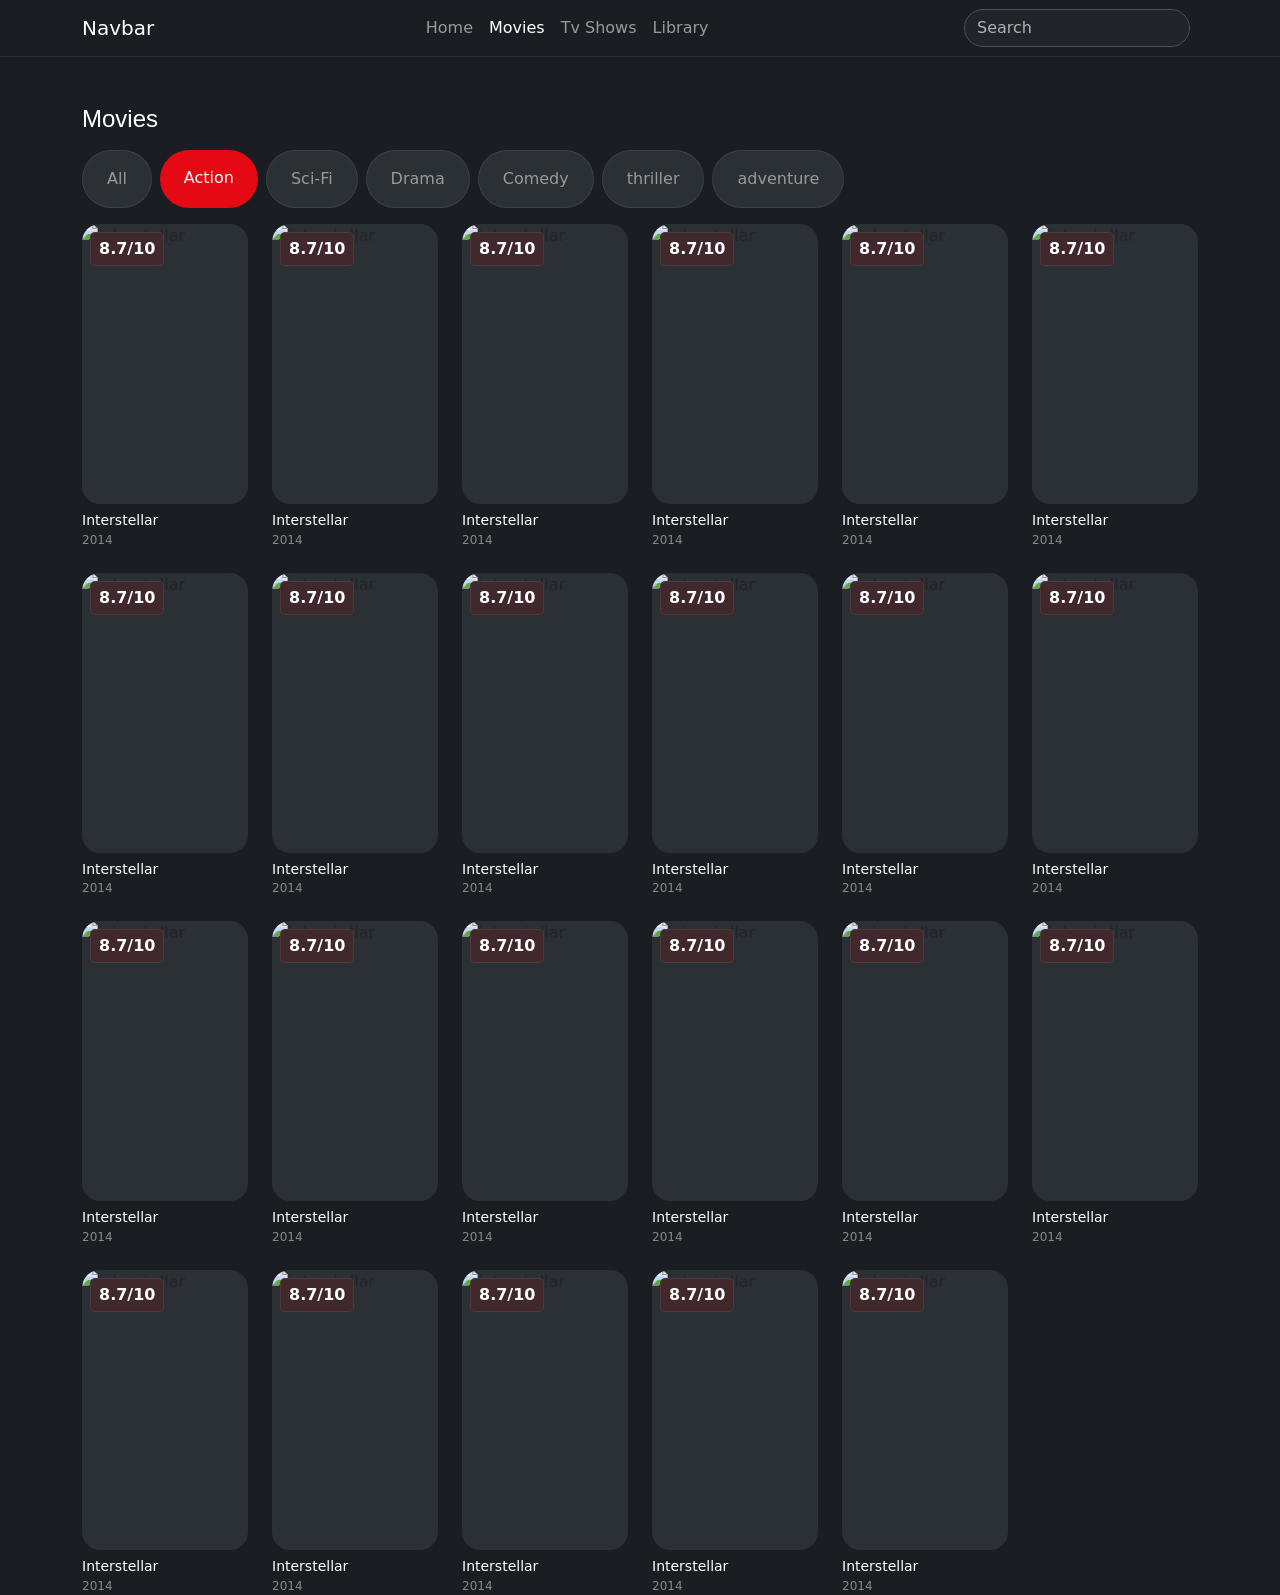
==== action.html @ 00d68ae0 "feat:add movie fillter and animation" ====
<!DOCTYPE html>
<html lang="en">
<head>
    <meta charset="UTF-8">
    <meta name="viewport" content="width=device-width, initial-scale=1.0">
    <link href="https://cdn.jsdelivr.net/npm/bootstrap@5.3.8/dist/css/bootstrap.min.css" rel="stylesheet" integrity="sha384-sRIl4kxILFvY47J16cr9ZwB07vP4J8+LH7qKQnuqkuIAvNWLzeN8tE5YBujZqJLB" crossorigin="anonymous">
    <link rel="stylesheet" href="css/style.css">
    <title>action-movies</title>
</head>
<body>
    <nav class="navbar navbar-expand-lg bg-dark" data-bs-theme="dark">
        <div class="container">
            <a class="navbar-brand" href="#">Navbar</a>
            <button class="navbar-toggler" type="button" data-bs-toggle="collapse" data-bs-target="#navbarSupportedContent" aria-controls="navbarSupportedContent" aria-expanded="false" aria-label="Toggle navigation">
            <span class="navbar-toggler-icon"></span>
            </button>
            <div class="collapse navbar-collapse" id="navbarSupportedContent">
            <ul class="navbar-nav mx-auto mb-2 mb-lg-0">
                <li class="nav-item">
                <a class="nav-link " aria-current="page" href="#">Home</a>
                </li>
                <li class="nav-item">
                <a class="nav-link active" href="#">Movies</a>
                </li>
                <li class="nav-item">
                <a class="nav-link" href="#">Tv Shows</a>
                </li>
                <li class="nav-item">
                <a class="nav-link" href="#">Library</a>
                </li>
                
            </ul>
            <form class="d-flex" role="search">
                <input class="form-control rounded-5 me-2" type="search" placeholder="Search" aria-label="Search"/>
            </form>
            </div>
        </div>
    </nav>
    <section>
        <div class="container pt-5">
            <h3 class="mb-3">Movies</h3>
            <div class="links-movies d-flex gap-2 flex-wrap mb-3">
                <a href="index.html" class="btn  rounded-pill px-4 py-3">All</a>
                <a href="action.html" class="btn active rounded-pill px-4 py-3">Action</a>
                <a href="scifi.html" class="btn rounded-pill px-4 py-3">Sci-Fi</a>
                <a href="drama.html" class="btn rounded-pill px-4 py-3">Drama</a>
                <a href="comedy.html" class="btn rounded-pill px-4 py-3">Comedy</a>
                <a href="thriller.html" class="btn rounded-pill px-4 py-3">thriller</a>
                <a href="adventure.html" class="btn rounded-pill px-4 py-3">adventure</a>
            </div>
            <div class="row g-4">
                <div class="col-6 col-md-4 col-lg-3 col-xl-2">
                    <div class="movies-careds">
                        <div class="movies-postar">
                            <img src="https://tse3.mm.bing.net/th/id/OIP.5JK2aSf48x9m7tVUsGaCpQHaEK?r=0&pid=ImgDet&w=60&h=60&c=7&dpr=1.6&rs=1&o=7&rm=3" alt="interstellar">
                            <span class="movie-rating">
                        8.7/10
                    </span>
                        </div>
                            <h4>Interstellar</h4>
                <p>2014</p>
                    </div>
                </div>
                <div class="col-6 col-md-4 col-lg-3 col-xl-2">
                    <div class="movies-careds">
                        <div class="movies-postar">
                            <img src="https://tse4.mm.bing.net/th/id/OIP.UsW5VSVDLzUx2pAQoEf4ugHaEK?r=0&pid=ImgDet&w=474&h=266&rs=1&o=7&rm=3" alt="interstellar">
                            <span class="movie-rating">8.7/10</span>
                        </div>
                            <h4>Interstellar</h4>
                <p>2014</p>
                    </div>
                </div>
                <div class="col-6 col-md-4 col-lg-3 col-xl-2">
                    <div class="movies-careds">
                        <div class="movies-postar">
                            <img src="https://tse4.mm.bing.net/th/id/OIP.yiuTfZYtMragffp9pDQNPgHaD4?r=0&w=1200&h=628&rs=1&pid=ImgDetMain&o=7&rm=3" alt="interstellar">
                            <span class="movie-rating">8.7/10</span>
                        </div>
                            <h4>Interstellar</h4>
                <p>2014</p>
                    </div>
                </div>
                <div class="col-6 col-md-4 col-lg-3 col-xl-2">
                    <div class="movies-careds">
                        <div class="movies-postar">
                            <img src="https://tse1.mm.bing.net/th/id/OIP.Rjgmii1qBB8wGCne_no1OQHaDt?r=0&w=2160&h=1080&rs=1&pid=ImgDetMain&o=7&rm=3" alt="interstellar">
                            <span class="movie-rating">8.7/10</span>
                        </div>
                            <h4>Interstellar</h4>
                <p>2014</p>
                    </div>
                </div>
                <div class="col-6 col-md-4 col-lg-3 col-xl-2">
                    <div class="movies-careds">
                        <div class="movies-postar">
                            <img src="https://tse3.mm.bing.net/th/id/OIP.dqWnaVxfS3z62ogw1siW-wHaE8?r=0&w=628&h=419&rs=1&pid=ImgDetMain&o=7&rm=3" alt="interstellar">
                            <span class="movie-rating">8.7/10</span>
                        </div>
                            <h4>Interstellar</h4>
                <p>2014</p>
                    </div>
                </div>
                <div class="col-6 col-md-4 col-lg-3 col-xl-2">
                    <div class="movies-careds">
                        <div class="movies-postar">
                            <img src="https://i.pinimg.com/custom_covers/200x150/151011462444384588_1423623853.jpg" alt="interstellar">
                            <span class="movie-rating">8.7/10</span>
                        </div>
                            <h4>Interstellar</h4>
                <p>2014</p>
                    </div>
                </div>
                <div class="col-6 col-md-4 col-lg-3 col-xl-2">
                    <div class="movies-careds">
                        <div class="movies-postar">
                            <img src="https://tse3.mm.bing.net/th/id/OIP.U4SDSQsaGN6lxOhT_RWhtQHaEo?r=0&w=1920&h=1200&rs=1&pid=ImgDetMain&o=7&rm=3" alt="interstellar">
                            <span class="movie-rating">8.7/10</span>
                        </div>
                            <h4>Interstellar</h4>
                <p>2014</p>
                    </div>
                </div>
                <div class="col-6 col-md-4 col-lg-3 col-xl-2">
                    <div class="movies-careds">
                        <div class="movies-postar">
                            <img src="" alt="interstellar">
                            <span class="movie-rating">8.7/10</span>
                        </div>
                            <h4>Interstellar</h4>
                <p>2014</p>
                    </div>
                </div>
                <div class="col-6 col-md-4 col-lg-3 col-xl-2">
                    <div class="movies-careds">
                        <div class="movies-postar">
                            <img src="" alt="interstellar">
                            <span class="movie-rating">8.7/10</span>
                        </div>
                            <h4>Interstellar</h4>
                <p>2014</p>
                    </div>
                </div>
                <div class="col-6 col-md-4 col-lg-3 col-xl-2">
                    <div class="movies-careds">
                        <div class="movies-postar">
                            <img src="" alt="interstellar">
                            <span class="movie-rating">8.7/10</span>
                        </div>
                            <h4>Interstellar</h4>
                <p>2014</p>
                    </div>
                </div>
                <div class="col-6 col-md-4 col-lg-3 col-xl-2">
                    <div class="movies-careds">
                        <div class="movies-postar">
                            <img src="" alt="interstellar">
                            <span class="movie-rating">8.7/10</span>
                        </div>
                            <h4>Interstellar</h4>
                <p>2014</p>
                    </div>
                </div>
                <div class="col-6 col-md-4 col-lg-3 col-xl-2">
                    <div class="movies-careds">
                        <div class="movies-postar">
                            <img src="" alt="interstellar">
                            <span class="movie-rating">8.7/10</span>
                        </div>
                            <h4>Interstellar</h4>
                <p>2014</p>
                    </div>
                </div>
                <div class="col-6 col-md-4 col-lg-3 col-xl-2">
                    <div class="movies-careds">
                        <div class="movies-postar">
                            <img src="" alt="interstellar">
                            <span class="movie-rating">8.7/10</span>
                        </div>
                            <h4>Interstellar</h4>
                <p>2014</p>
                    </div>
                </div>
                <div class="col-6 col-md-4 col-lg-3 col-xl-2">
                    <div class="movies-careds">
                        <div class="movies-postar">
                            <img src="" alt="interstellar">
                            <span class="movie-rating">8.7/10</span>
                        </div>
                            <h4>Interstellar</h4>
                <p>2014</p>
                    </div>
                </div>
                <div class="col-6 col-md-4 col-lg-3 col-xl-2">
                    <div class="movies-careds">
                        <div class="movies-postar">
                            <img src="" alt="interstellar">
                            <span class="movie-rating">8.7/10</span>
                        </div>
                            <h4>Interstellar</h4>
                <p>2014</p>
                    </div>
                </div>
                <div class="col-6 col-md-4 col-lg-3 col-xl-2">
                    <div class="movies-careds">
                        <div class="movies-postar">
                            <img src="" alt="interstellar">
                            <span class="movie-rating">8.7/10</span>
                        </div>
                            <h4>Interstellar</h4>
                <p>2014</p>
                    </div>
                </div>
                <div class="col-6 col-md-4 col-lg-3 col-xl-2">
                    <div class="movies-careds">
                        <div class="movies-postar">
                            <img src="" alt="interstellar">
                            <span class="movie-rating">8.7/10</span>
                        </div>
                            <h4>Interstellar</h4>
                <p>2014</p>
                    </div>
                </div>
                <div class="col-6 col-md-4 col-lg-3 col-xl-2">
                    <div class="movies-careds">
                        <div class="movies-postar">
                            <img src="" alt="interstellar">
                            <span class="movie-rating">8.7/10</span>
                        </div>
                            <h4>Interstellar</h4>
                <p>2014</p>
                    </div>
                </div>
                <div class="col-6 col-md-4 col-lg-3 col-xl-2">
                    <div class="movies-careds">
                        <div class="movies-postar">
                            <img src="" alt="interstellar">
                            <span class="movie-rating">8.7/10</span>
                        </div>
                            <h4>Interstellar</h4>
                <p>2014</p>
                    </div>
                </div>
                <div class="col-6 col-md-4 col-lg-3 col-xl-2">
                    <div class="movies-careds">
                        <div class="movies-postar">
                            <img src="" alt="interstellar">
                            <span class="movie-rating">
                        8.7/10
                    </span>
                        </div>
                            <h4>Interstellar</h4>
                <p>2014</p>
                    </div>
                </div>
                <div class="col-6 col-md-4 col-lg-3 col-xl-2">
                    <div class="movies-careds">
                        <div class="movies-postar">
                            <img src="" alt="interstellar">
                            <span class="movie-rating">8.7/10</span>
                        </div>
                            <h4>Interstellar</h4>
                <p>2014</p>
                    </div>
                </div>
                <div class="col-6 col-md-4 col-lg-3 col-xl-2">
                    <div class="movies-careds">
                        <div class="movies-postar">
                            <img src="" alt="interstellar">
                            <span class="movie-rating">
                        8.7/10
                    </span>

                        </div>
                            <h4>Interstellar</h4>

                <p>2014</p>
                    </div>
                </div>
                    <div class="col-6 col-md-4 col-lg-3 col-xl-2">
                        <div class="movies-careds">
                            <div class="movies-postar">
                                <img src="" alt="interstellar">
                            <span class="movie-rating"> 8.7/10</span>
                        </div>
                            <h4>Interstellar</h4>
                <p>2014</p>
                    </div>
                </div>
            </div>
        </div>
    </section>
    <script src="https://cdn.jsdelivr.net/npm/bootstrap@5.3.8/dist/js/bootstrap.bundle.min.js" integrity="sha384-FKyoEForCGlyvwx9Hj09JcYn3nv7wiPVlz7YYwJrWVcXK/BmnVDxM+D2scQbITxI" crossorigin="anonymous"></script>
</body>
</html>
---- css/style.css ----
:root {
    --color-bg: #1a1d21;
    --color-bg-navbar: #1a1d21;
    --color-bg-card: #2b3035;
    --color-bg-icon: #40282d;
    --color-accent: #e50914;
    --color-text: #ffffff;
    --color-text-muted: #999999;
    --color-text-subtle: #888888;
    --color-border: #464c52;
    --color-border-soft: rgba(255, 255, 255, 0.08);
    --font-display: 'PP Right Grotesk', 'Clash Display', 'Arial Black', sans-serif;
    --font-body: -apple-system, BlinkMacSystemFont, 'Segoe UI', Roboto, Helvetica, Arial, sans-serif;
    --radius-sm: 10px;
    --radius-md: 18px;
    --radius-pill: 999px;
    --transition-base: all 0.3s ease;
    --shadow-card: 0 10px 30px rgba(0, 0, 0, 0.35);
}
body{
    background-color:var(--color-bg);
}
.navbar{
    background-color:var(--color-bg-navbar) !important;
    border-bottom:1px solid var(--color-border-soft);
}
.navbar a:hover{
    color:var(--color-accent) !important;
}
section h3{
    color:var(--color-text);
    font-family: var(--font-display);
    font-size:1.5rem;
}
section .links-movies a{
    color:var(--color-text-muted);
    background-color:var(--color-bg-card);
    border:1px solid var(--color-border-soft);
}
section .links-movies a.active{
    background-color:var(--color-accent) !important;
    color:var(--color-text);
    border:none;
}
section .links-movies a:hover{
    background-color:var(--color-accent) !important;
    color:var(--color-text) !important;
    border:none !important;
}
.movies-careds{
    cursor:pointer;
    opacity:0;
    transform:translateY(25px);
    animation:cardReveal .7s ease forwards;
}
@keyframes cardReveal {
    to{
        opacity:1;
        transform:translateY(0);
    }
}
.movies-postar{
    position:relative;
    width:100%;
    height:280px;
    overflow:hidden;
    border-radius:var(--radius-md);
    background-color:var(--color-bg-card);
    transition:transform .4s ease, box-shadow .4s ease;
}
.movies-postar img{
    width:100%;
    height:100%;
    object-fit: cover;
    display:block;
    transition:transform .6s ease, filter .6s ease;
}
.movies-postar::after{
    content:"";
    position:absolute;
    inset:0;
    background:linear-gradient(to top, rgba(0, 0, 0, .75),transparent 55% );
    opacity:0;
    transition:opacity .4s ease;
}
.movies-careds:hover .movies-postar{
    transform:translateY(-8px);
    box-shadow:0 15px 35px rgba(0, 0, 0, .45)
}
.movies-careds:hover .movies-postar img{
    transform:scale(1.08);
    filter:brightness(.75);
}

.movies-careds:hover .movies-postar::after{
    opacity:1;
}
.movie-rating{
    position:absolute;
    top:8px;
    left:8px;
    z-index:2;
    background-color:var(--color-bg-icon);
    color:var(--color-text);
    border-radius:5px;
    padding:4px 8px;
    font-weight:bold;
    border:1px solid var(--color-border-soft);
    transition:transform .4s ease,background-color .4s ease;
}
.movies-careds:hover .movie-rating{
    transform:translateY(-3px) scale(1.05);
    background-color:var(--color-accent);
}
.movies-careds h4{
    color:var(--color-text);
    font-size:14px;
    margin:8px 0 2px;
    transition:transform .4s ease,color .4s ease;
}
.movies-careds:hover h4{
    transform:translateX(4px);
    color:var(--color-accent);
}
.movies-careds p{
    color:var(--color-text-subtle);
    font-size:12px;
    margin:0;
    transition:transform .4s ease,;
}

.movies-careds:hover p{
    transform:rotateX(4px);
}
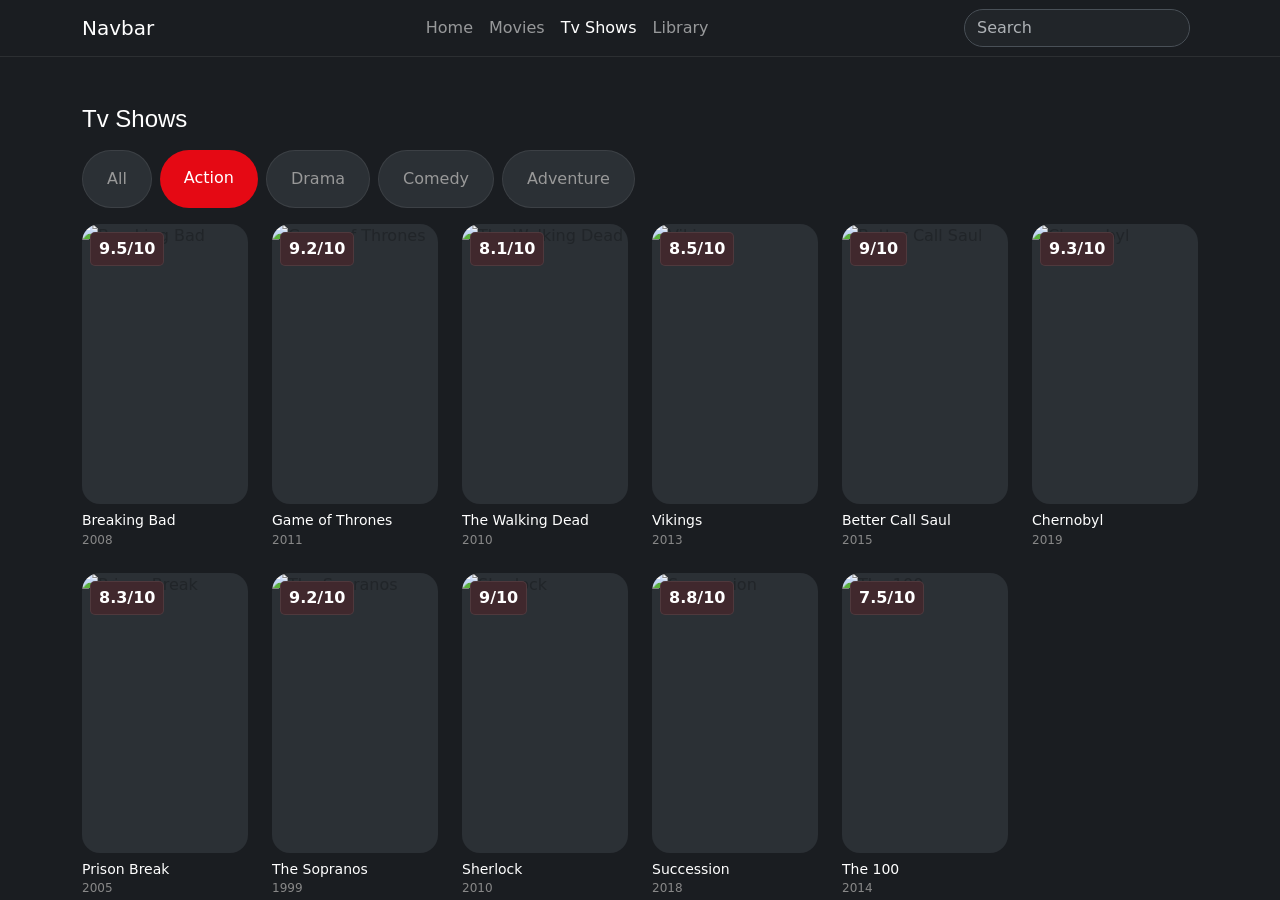
==== commit aa9e2066: "Tv shows filter" ====
--- a/action.html
+++ b/action.html
@@ -5,7 +5,7 @@
     <meta name="viewport" content="width=device-width, initial-scale=1.0">
     <link href="https://cdn.jsdelivr.net/npm/bootstrap@5.3.8/dist/css/bootstrap.min.css" rel="stylesheet" integrity="sha384-sRIl4kxILFvY47J16cr9ZwB07vP4J8+LH7qKQnuqkuIAvNWLzeN8tE5YBujZqJLB" crossorigin="anonymous">
     <link rel="stylesheet" href="css/style.css">
-    <title>action-movies</title>
+    <title>Action-Tv Shows</title>
 </head>
 <body>
     <nav class="navbar navbar-expand-lg bg-dark" data-bs-theme="dark">
@@ -17,13 +17,13 @@
             <div class="collapse navbar-collapse" id="navbarSupportedContent">
             <ul class="navbar-nav mx-auto mb-2 mb-lg-0">
                 <li class="nav-item">
-                <a class="nav-link " aria-current="page" href="#">Home</a>
+                <a class="nav-link" aria-current="page" href="#">Home</a>
                 </li>
                 <li class="nav-item">
-                <a class="nav-link active" href="#">Movies</a>
+                <a class="nav-link" href="#">Movies</a>
                 </li>
                 <li class="nav-item">
-                <a class="nav-link" href="#">Tv Shows</a>
+                <a class="nav-link active" href="#">Tv Shows</a>
                 </li>
                 <li class="nav-item">
                 <a class="nav-link" href="#">Library</a>
@@ -38,252 +38,124 @@
     </nav>
     <section>
         <div class="container pt-5">
-            <h3 class="mb-3">Movies</h3>
+            <h3 class="mb-3">Tv Shows</h3>
             <div class="links-movies d-flex gap-2 flex-wrap mb-3">
-                <a href="index.html" class="btn  rounded-pill px-4 py-3">All</a>
+                <a href="index.html" class="btn rounded-pill px-4 py-3">All</a>
                 <a href="action.html" class="btn active rounded-pill px-4 py-3">Action</a>
-                <a href="scifi.html" class="btn rounded-pill px-4 py-3">Sci-Fi</a>
                 <a href="drama.html" class="btn rounded-pill px-4 py-3">Drama</a>
                 <a href="comedy.html" class="btn rounded-pill px-4 py-3">Comedy</a>
-                <a href="thriller.html" class="btn rounded-pill px-4 py-3">thriller</a>
-                <a href="adventure.html" class="btn rounded-pill px-4 py-3">adventure</a>
+                <a href="adventure.html" class="btn rounded-pill px-4 py-3">Adventure</a>
             </div>
             <div class="row g-4">
                 <div class="col-6 col-md-4 col-lg-3 col-xl-2">
                     <div class="movies-careds">
                         <div class="movies-postar">
-                            <img src="https://tse3.mm.bing.net/th/id/OIP.5JK2aSf48x9m7tVUsGaCpQHaEK?r=0&pid=ImgDet&w=60&h=60&c=7&dpr=1.6&rs=1&o=7&rm=3" alt="interstellar">
+                            <img src="https://topcinemaa.co/wp-content/uploads/2023/09/ggFHVNu6YYI5L9pCfOacjizRGt.jpg" alt="Breaking Bad">
                             <span class="movie-rating">
-                        8.7/10
+                        9.5/10
                     </span>
                         </div>
-                            <h4>Interstellar</h4>
-                <p>2014</p>
+                            <h4>Breaking Bad</h4>
+                <p>2008</p>
                     </div>
                 </div>
                 <div class="col-6 col-md-4 col-lg-3 col-xl-2">
                     <div class="movies-careds">
                         <div class="movies-postar">
-                            <img src="https://tse4.mm.bing.net/th/id/OIP.UsW5VSVDLzUx2pAQoEf4ugHaEK?r=0&pid=ImgDet&w=474&h=266&rs=1&o=7&rm=3" alt="interstellar">
-                            <span class="movie-rating">8.7/10</span>
+                            <img src="https://topcinemaa.co/wp-content/uploads/2023/06/1XS1oqL89opfnbLl8WnZY1O1uJx-scaled.jpg" alt="Game of Thrones">
+                            <span class="movie-rating">9.2/10</span>
                         </div>
-                            <h4>Interstellar</h4>
-                <p>2014</p>
+                            <h4>Game of Thrones</h4>
+                <p>2011</p>
                     </div>
                 </div>
                 <div class="col-6 col-md-4 col-lg-3 col-xl-2">
                     <div class="movies-careds">
                         <div class="movies-postar">
-                            <img src="https://tse4.mm.bing.net/th/id/OIP.yiuTfZYtMragffp9pDQNPgHaD4?r=0&w=1200&h=628&rs=1&pid=ImgDetMain&o=7&rm=3" alt="interstellar">
-                            <span class="movie-rating">8.7/10</span>
+                            <img src="https://topcinemaa.co/wp-content/uploads/2023/08/w21lgYIi9GeUH5dO8l3B9ARZbCB-scaled.jpg" alt="The Walking Dead">
+                            <span class="movie-rating">8.1/10</span>
                         </div>
-                            <h4>Interstellar</h4>
-                <p>2014</p>
+                            <h4>The Walking Dead</h4>
+                <p>2010</p>
                     </div>
                 </div>
                 <div class="col-6 col-md-4 col-lg-3 col-xl-2">
                     <div class="movies-careds">
                         <div class="movies-postar">
-                            <img src="https://tse1.mm.bing.net/th/id/OIP.Rjgmii1qBB8wGCne_no1OQHaDt?r=0&w=2160&h=1080&rs=1&pid=ImgDetMain&o=7&rm=3" alt="interstellar">
-                            <span class="movie-rating">8.7/10</span>
+                            <img src="https://topcinemaa.co/wp-content/uploads/2023/09/vikings-season-2-poster-381x550.jpg" alt="Vikings">
+                            <span class="movie-rating">8.5/10</span>
                         </div>
-                            <h4>Interstellar</h4>
-                <p>2014</p>
+                            <h4>Vikings</h4>
+                <p>2013</p>
                     </div>
                 </div>
                 <div class="col-6 col-md-4 col-lg-3 col-xl-2">
                     <div class="movies-careds">
                         <div class="movies-postar">
-                            <img src="https://tse3.mm.bing.net/th/id/OIP.dqWnaVxfS3z62ogw1siW-wHaE8?r=0&w=628&h=419&rs=1&pid=ImgDetMain&o=7&rm=3" alt="interstellar">
-                            <span class="movie-rating">8.7/10</span>
+                            <img src="https://topcinemaa.co/wp-content/uploads/2023/09/uJN7C6mkRpMQOhkCtaXvskP8UZn.jpg" alt="Better Call Saul">
+                            <span class="movie-rating">9/10</span>
                         </div>
-                            <h4>Interstellar</h4>
-                <p>2014</p>
+                            <h4>Better Call Saul</h4>
+                <p>2015</p>
                     </div>
                 </div>
                 <div class="col-6 col-md-4 col-lg-3 col-xl-2">
                     <div class="movies-careds">
                         <div class="movies-postar">
-                            <img src="https://i.pinimg.com/custom_covers/200x150/151011462444384588_1423623853.jpg" alt="interstellar">
-                            <span class="movie-rating">8.7/10</span>
+                            <img src="https://topcinemaa.co/wp-content/uploads/2023/07/MV5BNTdkN2QwMDItMDVhNS00ZjFiLWEzNTctMzY5ODQzYWNkMDllXkEyXkFqcGdeQXVyMTMzNDExODE5._V1_SX700-471x650.jpg" alt="Chernobyl">
+                            <span class="movie-rating">9.3/10</span>
                         </div>
-                            <h4>Interstellar</h4>
-                <p>2014</p>
+                            <h4>Chernobyl</h4>
+                <p>2019</p>
                     </div>
                 </div>
                 <div class="col-6 col-md-4 col-lg-3 col-xl-2">
                     <div class="movies-careds">
                         <div class="movies-postar">
-                            <img src="https://tse3.mm.bing.net/th/id/OIP.U4SDSQsaGN6lxOhT_RWhtQHaEo?r=0&w=1920&h=1200&rs=1&pid=ImgDetMain&o=7&rm=3" alt="interstellar">
-                            <span class="movie-rating">8.7/10</span>
+                            <img src="https://topcinemaa.co/wp-content/uploads/2024/05/hd5oqyYVOzCzsnsVkSycjXRtzdn-scaled.jpg" alt="Prison Break">
+                            <span class="movie-rating">8.3/10</span>
                         </div>
-                            <h4>Interstellar</h4>
-                <p>2014</p>
+                            <h4>Prison Break</h4>
+                <p>2005</p>
                     </div>
                 </div>
                 <div class="col-6 col-md-4 col-lg-3 col-xl-2">
                     <div class="movies-careds">
                         <div class="movies-postar">
-                            <img src="" alt="interstellar">
-                            <span class="movie-rating">8.7/10</span>
+                            <img src="https://topcinemaa.co/wp-content/uploads/2024/10/rTc7ZXdroqjkKivFPvCPX0Ru7uw.jpg" alt="The Sopranos">
+                            <span class="movie-rating">9.2/10</span>
                         </div>
-                            <h4>Interstellar</h4>
-                <p>2014</p>
+                            <h4>The Sopranos</h4>
+                <p>1999</p>
                     </div>
                 </div>
                 <div class="col-6 col-md-4 col-lg-3 col-xl-2">
                     <div class="movies-careds">
                         <div class="movies-postar">
-                            <img src="" alt="interstellar">
-                            <span class="movie-rating">8.7/10</span>
+                            <img src="https://topcinemaa.co/wp-content/uploads/2023/07/yVaWUlLmln0xqUDxVFc8JBuzHzK.jpg" alt="Sherlock">
+                            <span class="movie-rating">9/10</span>
                         </div>
-                            <h4>Interstellar</h4>
-                <p>2014</p>
+                            <h4>Sherlock</h4>
+                <p>2010</p>
                     </div>
                 </div>
                 <div class="col-6 col-md-4 col-lg-3 col-xl-2">
                     <div class="movies-careds">
                         <div class="movies-postar">
-                            <img src="" alt="interstellar">
-                            <span class="movie-rating">8.7/10</span>
+                            <img src="https://m.media-amazon.com/images/I/71vZ1nRKVYL._AC_UF894,1000_QL80_.jpg" alt="Succession">
+                            <span class="movie-rating">8.8/10</span>
                         </div>
-                            <h4>Interstellar</h4>
-                <p>2014</p>
+                            <h4>Succession</h4>
+                <p>2018</p>
                     </div>
                 </div>
                 <div class="col-6 col-md-4 col-lg-3 col-xl-2">
                     <div class="movies-careds">
                         <div class="movies-postar">
-                            <img src="" alt="interstellar">
-                            <span class="movie-rating">8.7/10</span>
+                            <img src="https://topcinemaa.co/wp-content/uploads/2023/10/wcaDIAG1QdXQLRaj4vC1EFdBT2-scaled.jpg" alt="The 100">
+                            <span class="movie-rating">7.5/10</span>
                         </div>
-                            <h4>Interstellar</h4>
-                <p>2014</p>
-                    </div>
-                </div>
-                <div class="col-6 col-md-4 col-lg-3 col-xl-2">
-                    <div class="movies-careds">
-                        <div class="movies-postar">
-                            <img src="" alt="interstellar">
-                            <span class="movie-rating">8.7/10</span>
-                        </div>
-                            <h4>Interstellar</h4>
-                <p>2014</p>
-                    </div>
-                </div>
-                <div class="col-6 col-md-4 col-lg-3 col-xl-2">
-                    <div class="movies-careds">
-                        <div class="movies-postar">
-                            <img src="" alt="interstellar">
-                            <span class="movie-rating">8.7/10</span>
-                        </div>
-                            <h4>Interstellar</h4>
-                <p>2014</p>
-                    </div>
-                </div>
-                <div class="col-6 col-md-4 col-lg-3 col-xl-2">
-                    <div class="movies-careds">
-                        <div class="movies-postar">
-                            <img src="" alt="interstellar">
-                            <span class="movie-rating">8.7/10</span>
-                        </div>
-                            <h4>Interstellar</h4>
-                <p>2014</p>
-                    </div>
-                </div>
-                <div class="col-6 col-md-4 col-lg-3 col-xl-2">
-                    <div class="movies-careds">
-                        <div class="movies-postar">
-                            <img src="" alt="interstellar">
-                            <span class="movie-rating">8.7/10</span>
-                        </div>
-                            <h4>Interstellar</h4>
-                <p>2014</p>
-                    </div>
-                </div>
-                <div class="col-6 col-md-4 col-lg-3 col-xl-2">
-                    <div class="movies-careds">
-                        <div class="movies-postar">
-                            <img src="" alt="interstellar">
-                            <span class="movie-rating">8.7/10</span>
-                        </div>
-                            <h4>Interstellar</h4>
-                <p>2014</p>
-                    </div>
-                </div>
-                <div class="col-6 col-md-4 col-lg-3 col-xl-2">
-                    <div class="movies-careds">
-                        <div class="movies-postar">
-                            <img src="" alt="interstellar">
-                            <span class="movie-rating">8.7/10</span>
-                        </div>
-                            <h4>Interstellar</h4>
-                <p>2014</p>
-                    </div>
-                </div>
-                <div class="col-6 col-md-4 col-lg-3 col-xl-2">
-                    <div class="movies-careds">
-                        <div class="movies-postar">
-                            <img src="" alt="interstellar">
-                            <span class="movie-rating">8.7/10</span>
-                        </div>
-                            <h4>Interstellar</h4>
-                <p>2014</p>
-                    </div>
-                </div>
-                <div class="col-6 col-md-4 col-lg-3 col-xl-2">
-                    <div class="movies-careds">
-                        <div class="movies-postar">
-                            <img src="" alt="interstellar">
-                            <span class="movie-rating">8.7/10</span>
-                        </div>
-                            <h4>Interstellar</h4>
-                <p>2014</p>
-                    </div>
-                </div>
-                <div class="col-6 col-md-4 col-lg-3 col-xl-2">
-                    <div class="movies-careds">
-                        <div class="movies-postar">
-                            <img src="" alt="interstellar">
-                            <span class="movie-rating">
-                        8.7/10
-                    </span>
-                        </div>
-                            <h4>Interstellar</h4>
-                <p>2014</p>
-                    </div>
-                </div>
-                <div class="col-6 col-md-4 col-lg-3 col-xl-2">
-                    <div class="movies-careds">
-                        <div class="movies-postar">
-                            <img src="" alt="interstellar">
-                            <span class="movie-rating">8.7/10</span>
-                        </div>
-                            <h4>Interstellar</h4>
-                <p>2014</p>
-                    </div>
-                </div>
-                <div class="col-6 col-md-4 col-lg-3 col-xl-2">
-                    <div class="movies-careds">
-                        <div class="movies-postar">
-                            <img src="" alt="interstellar">
-                            <span class="movie-rating">
-                        8.7/10
-                    </span>
-
-                        </div>
-                            <h4>Interstellar</h4>
-
-                <p>2014</p>
-                    </div>
-                </div>
-                    <div class="col-6 col-md-4 col-lg-3 col-xl-2">
-                        <div class="movies-careds">
-                            <div class="movies-postar">
-                                <img src="" alt="interstellar">
-                            <span class="movie-rating"> 8.7/10</span>
-                        </div>
-                            <h4>Interstellar</h4>
+                            <h4>The 100</h4>
                 <p>2014</p>
                     </div>
                 </div>
